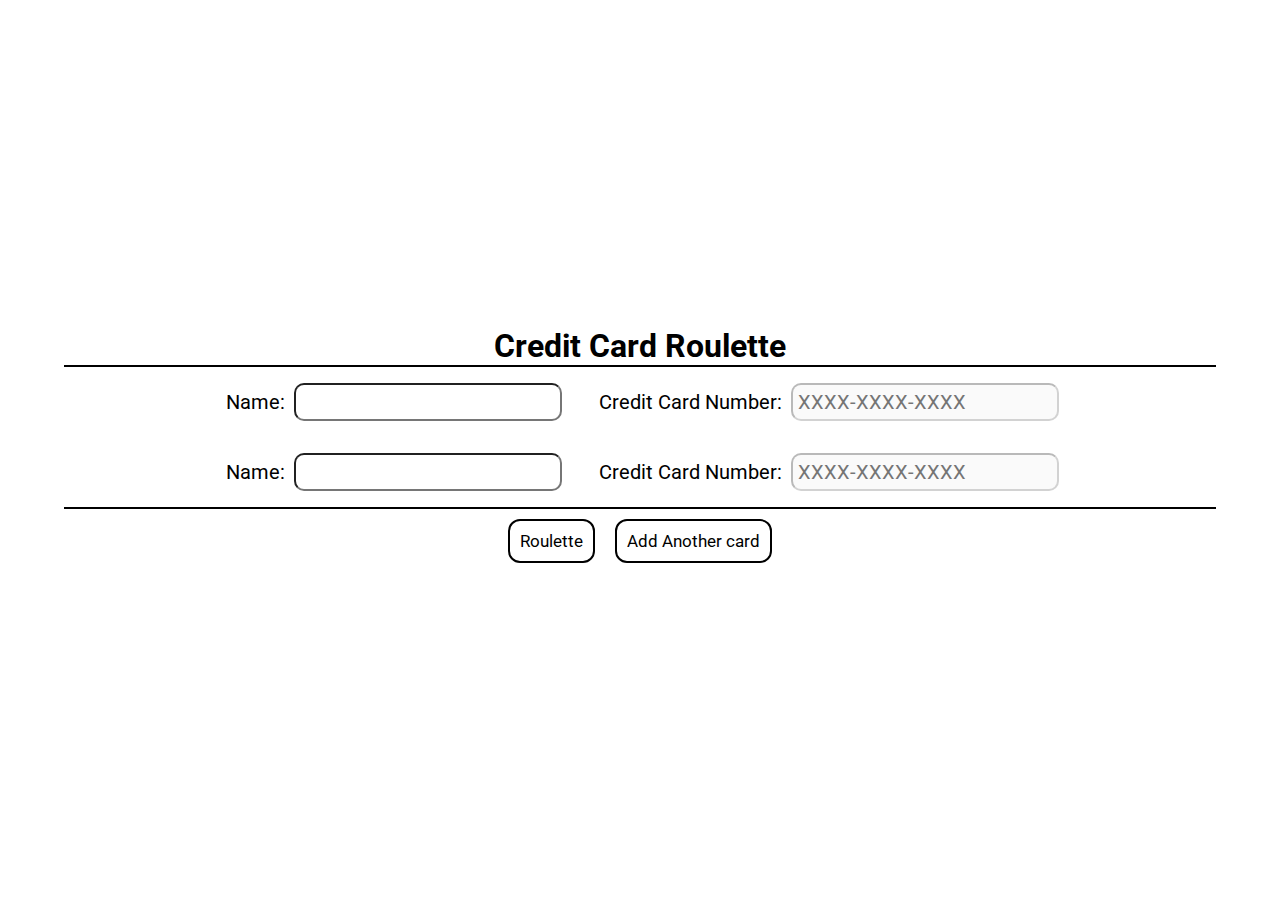
==== index.html @ c9658cc5 "9/15/22. Started to built out the basic HTML" ====
<!DOCTYPE html>
<html lang="en">
<head>
    <meta charset="UTF-8">
    <meta http-equiv="X-UA-Compatible" content="IE=edge">
    <meta name="viewport" content="width=device-width, initial-scale=1.0">
    <title>Credit Card Roulette</title>
    <link rel="stylesheet" href="style.css">
</head>
<body>
    <h1>Credit Card Roulette</h1>
    <hr size="3" width="90%" color="black">  
    <div>
        <div class="flex-row" id="1">
            <div>
                <label for="name">Name:</label>
                <input type="name">
            </div>
            <div>
                <label for="name">Credit Card Number:</label>
                <input type="name" placeholder="XXXX-XXXX-XXXX" disabled>
            </div>
        </div>
        <div class="flex-row" id="2">
            <div>
                <label for="name">Name:</label>
                <input type="name">
            </div>
            <div>
                <label for="name">Credit Card Number:</label>
                <input type="name" placeholder="XXXX-XXXX-XXXX" disabled>
            </div>
        </div>
    </div>
    <hr size="3" width="90%" color="black">  
    
    <div class="flex-row">
        <button type="submit" id="roulette">Roulette</button>
        <button type="submit" id="add-card" onclick="addAnotherCard()">Add Another card</button>
    </div>

    <script src="/app.js"></script>
</body>
</html>
---- style.css ----
@import url('https://fonts.googleapis.com/css2?family=Roboto:wght@300;400&display=swap');

*{
    padding: 0;
    margin: 0;
    box-sizing: border-box;
    font-family: 'Roboto', sans-serif;
}
body{
    height: 100vh;
    display: flex;
    flex-direction: column;
    align-items: center;
    justify-content: center;
}


.flex-row{
    /* border: 2px solid black; */
    display: flex;
    flex-direction: row;
    align-items: center;
    justify-content: center;
}

.flex-row div{
    margin: .5em;
    padding: .5em;
}

.flex-row div label, .flex-row div input{
    font-size: 1.25em;
    padding: 5px;
    border-radius: 10px;
}

button{
    background-color: #fff;
    border: 2px solid black;
    padding: 10px;
    margin: 10px;
    border-radius: 12px;
    font-size: 1.05em;
}

button:hover{
    background: rgb(232, 226, 226);
}
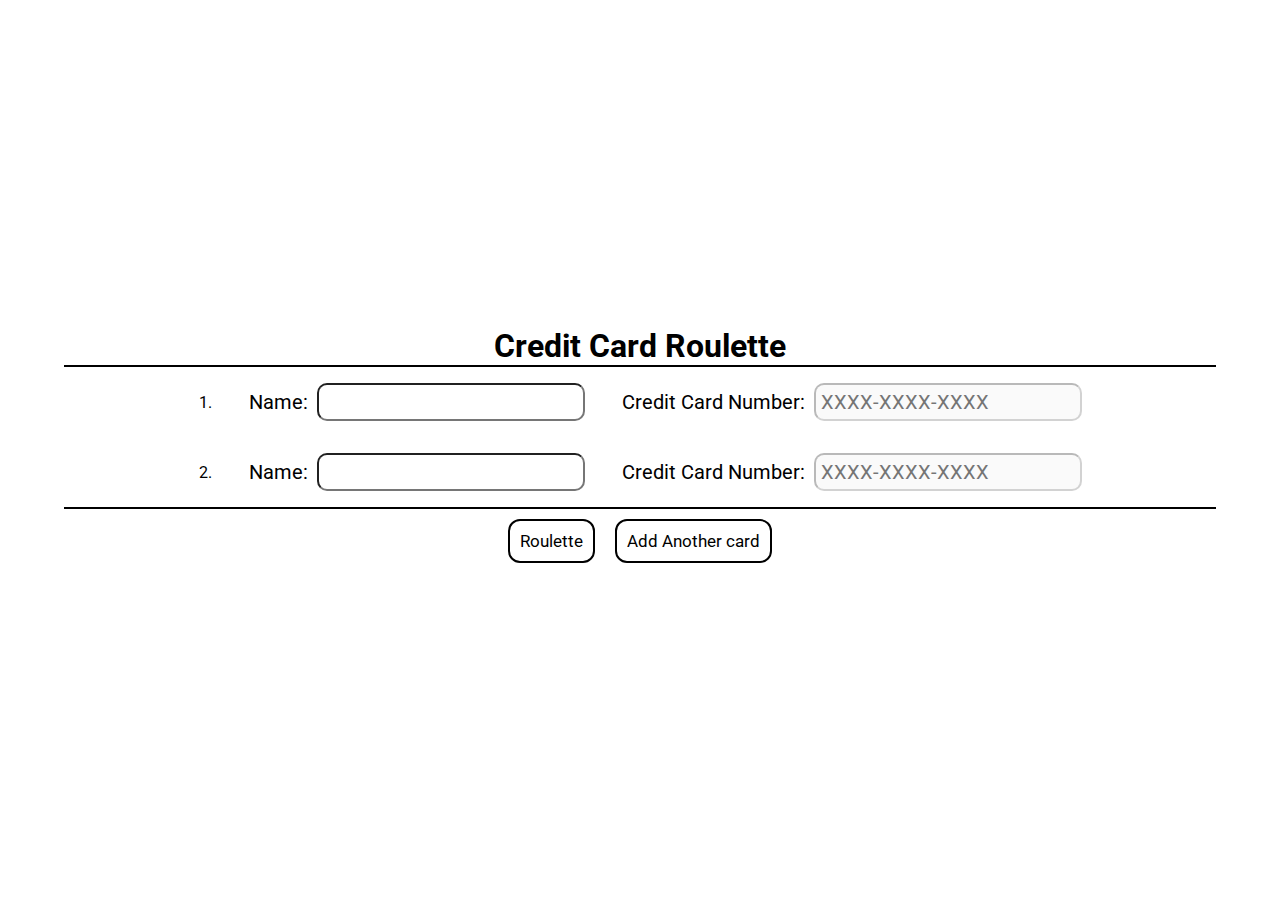
==== commit 1c6fe1e0: "9/16/22. Version 1. Basic functionality is set but the app still requires some fine tuning." ====
--- a/index.html
+++ b/index.html
@@ -9,22 +9,25 @@
 </head>
 <body>
     <h1>Credit Card Roulette</h1>
-    <hr size="3" width="90%" color="black">  
-    <div>
-        <div class="flex-row" id="1">
+    <hr size="3" width="90%" color="black">
+    <div id="errorMsg"></div>  
+    <div id="entries">
+        <div class="flex-row">
+            <div>1.</div>
             <div>
-                <label for="name">Name:</label>
-                <input type="name">
+                <label for="name" >Name:</label>
+                <input type="name" id="1">
             </div>
             <div>
                 <label for="name">Credit Card Number:</label>
                 <input type="name" placeholder="XXXX-XXXX-XXXX" disabled>
             </div>
         </div>
-        <div class="flex-row" id="2">
+        <div class="flex-row">
+            <div>2.</div>
             <div>
                 <label for="name">Name:</label>
-                <input type="name">
+                <input type="name" id="2">
             </div>
             <div>
                 <label for="name">Credit Card Number:</label>
@@ -32,10 +35,11 @@
             </div>
         </div>
     </div>
+    <div id="winnerMsg"></div> 
     <hr size="3" width="90%" color="black">  
     
     <div class="flex-row">
-        <button type="submit" id="roulette">Roulette</button>
+        <button type="submit" id="roulette" onclick="randomize()">Roulette</button>
         <button type="submit" id="add-card" onclick="addAnotherCard()">Add Another card</button>
     </div>
 
--- a/style.css
+++ b/style.css
@@ -47,3 +47,19 @@
     background: rgb(232, 226, 226);
 }
 
+.errorMsgStyle{
+    color: rgba(0, 0, 0, 0.568);
+    background: linear-gradient(90deg,rgba(255, 0, 0, 0.637),rgba(255, 105, 180, 0.201),rgba(255, 0, 0, 0.637));
+    padding: 15px;
+    margin-top: 10px;
+    border-radius: 15px;
+}
+
+.winnerMsgStyle{
+    color: rgba(0, 0, 0, 0.568);
+    background: linear-gradient(90deg,rgba(0, 128, 0, 0.617),rgba(144, 238, 144, 0.508),rgba(0, 128, 0, 0.542));
+    padding: 15px;
+    margin-bottom: 10px;
+    border-radius: 15px;
+
+}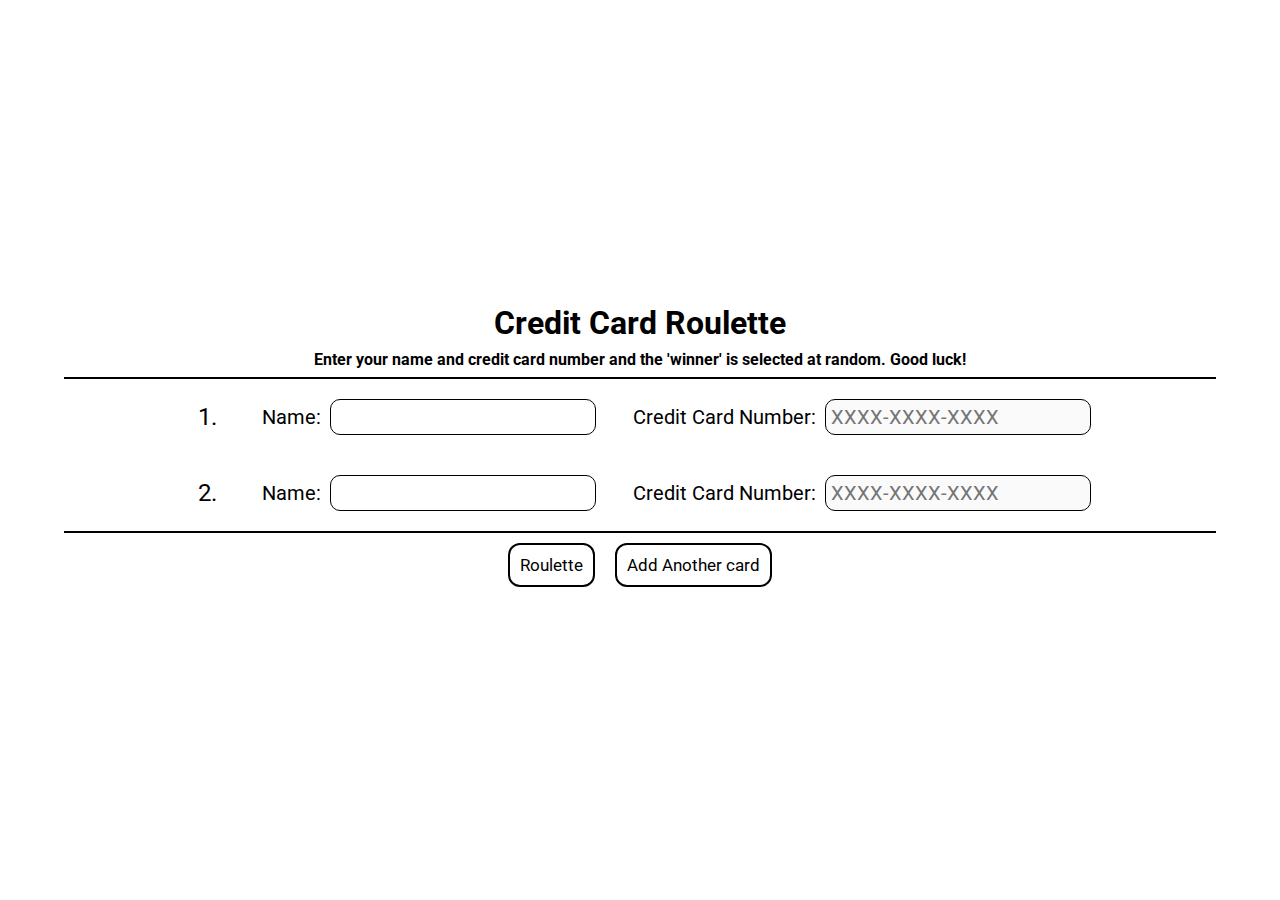
==== commit 5f915b2a: "9/16/22. Added a few more cosmetic touches and functionality changes in JS." ====
--- a/index.html
+++ b/index.html
@@ -9,11 +9,12 @@
 </head>
 <body>
     <h1>Credit Card Roulette</h1>
+    <h4>Enter your name and credit card number and the 'winner' is selected at random. Good luck!</h4>
     <hr size="3" width="90%" color="black">
     <div id="errorMsg"></div>  
     <div id="entries">
         <div class="flex-row">
-            <div>1.</div>
+            <div class="num">1.</div>
             <div>
                 <label for="name" >Name:</label>
                 <input type="name" id="1">
@@ -24,7 +25,7 @@
             </div>
         </div>
         <div class="flex-row">
-            <div>2.</div>
+            <div class="num">2.</div>
             <div>
                 <label for="name">Name:</label>
                 <input type="name" id="2">
--- a/style.css
+++ b/style.css
@@ -19,7 +19,7 @@
     /* border: 2px solid black; */
     display: flex;
     flex-direction: row;
-    align-items: center;
+    align-items:center;
     justify-content: center;
 }
 
@@ -34,6 +34,27 @@
     border-radius: 10px;
 }
 
+.flex-row div input{
+    border: 1px solid black;
+}
+
+.flex-row div input:focus{
+    outline-width: 0;
+    box-shadow: rgba(0, 0, 0, 0.07) 0px 1px 1px, rgba(0, 0, 0, 0.07) 0px 2px 2px, rgba(0, 0, 0, 0.07) 0px 4px 4px, rgba(0, 0, 0, 0.07) 0px 8px 8px, rgba(0, 0, 0, 0.07) 0px 16px 16px;
+}
+.flex-row div input:hover{
+    background: rgba(128, 128, 128, 0.065);
+}
+
+h4{
+    padding: .5em 0;
+}
+
+.num{
+    font-size: 1.5em;
+    border-radius: 10px;
+
+}
 button{
     background-color: #fff;
     border: 2px solid black;
@@ -48,6 +69,7 @@
 }
 
 .errorMsgStyle{
+    font-size: 1.5em;
     color: rgba(0, 0, 0, 0.568);
     background: linear-gradient(90deg,rgba(255, 0, 0, 0.637),rgba(255, 105, 180, 0.201),rgba(255, 0, 0, 0.637));
     padding: 15px;
@@ -56,6 +78,7 @@
 }
 
 .winnerMsgStyle{
+    font-size: 1.5em;
     color: rgba(0, 0, 0, 0.568);
     background: linear-gradient(90deg,rgba(0, 128, 0, 0.617),rgba(144, 238, 144, 0.508),rgba(0, 128, 0, 0.542));
     padding: 15px;
